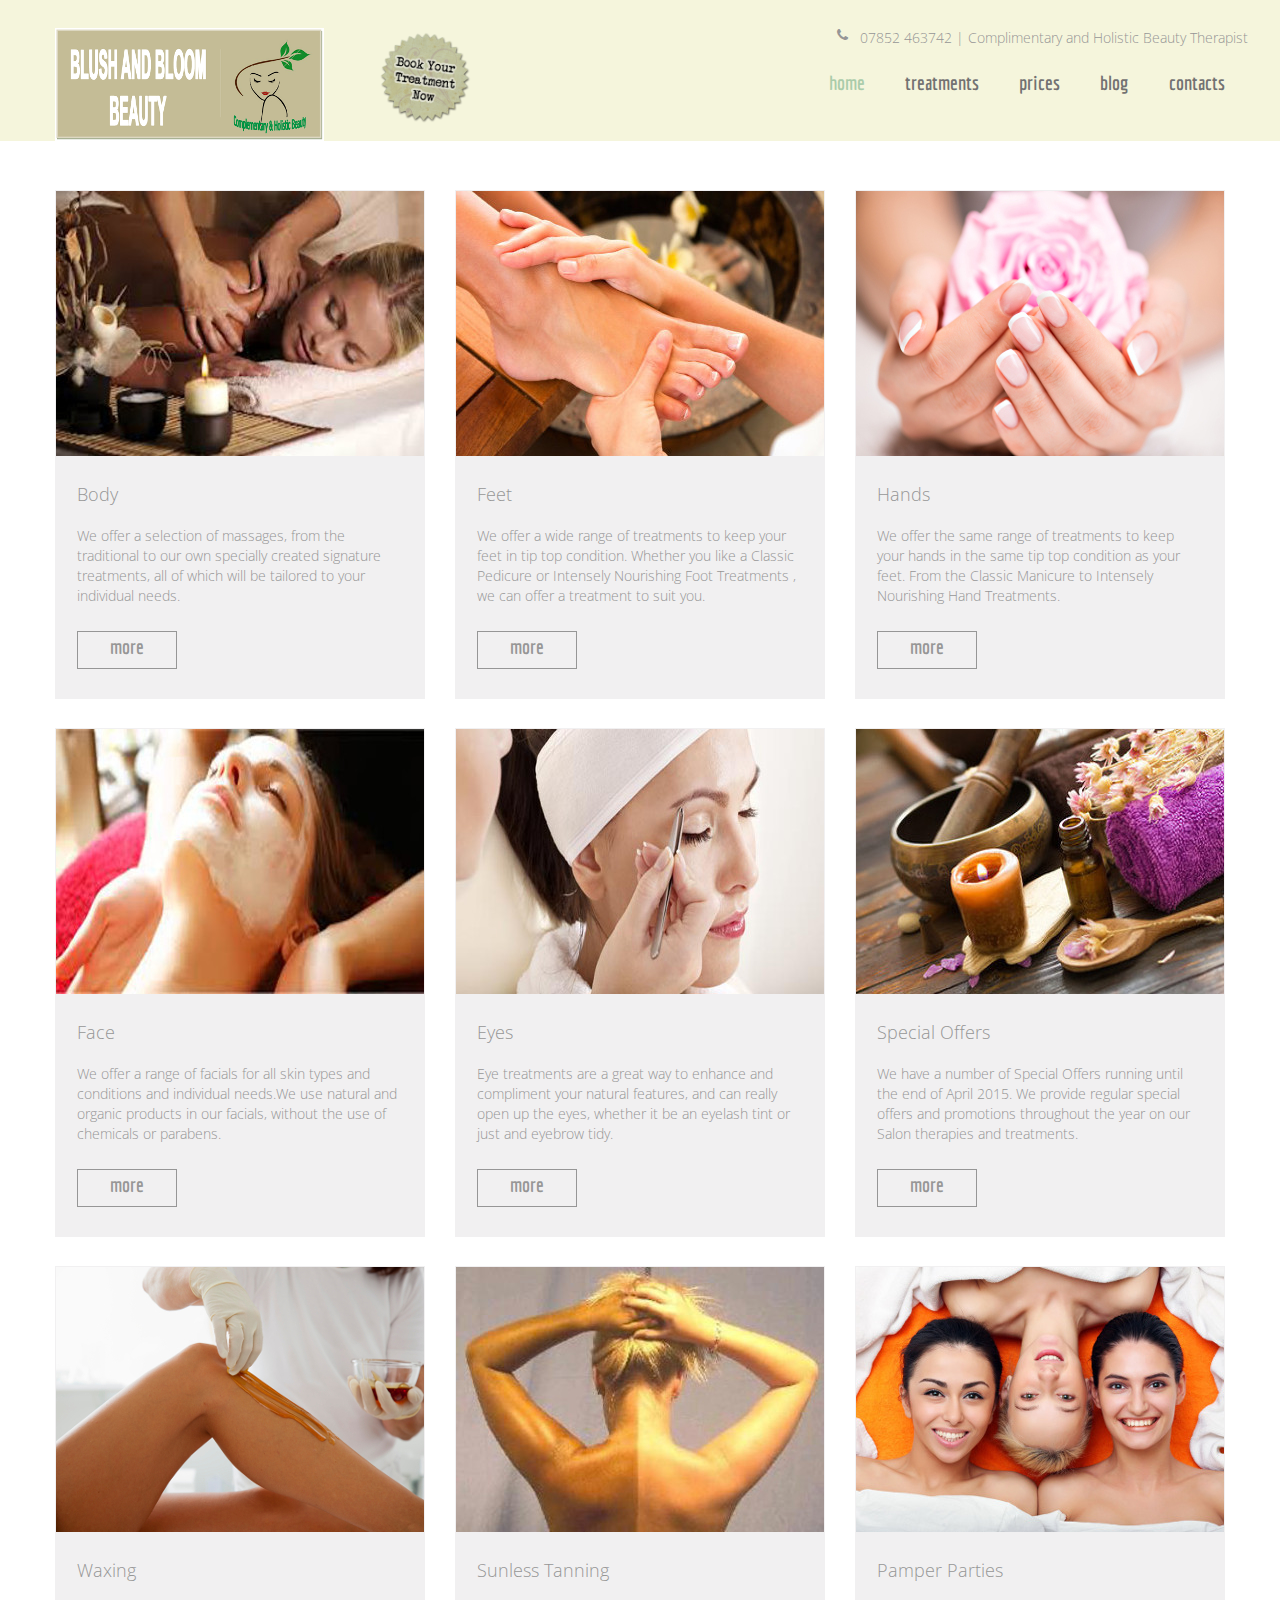
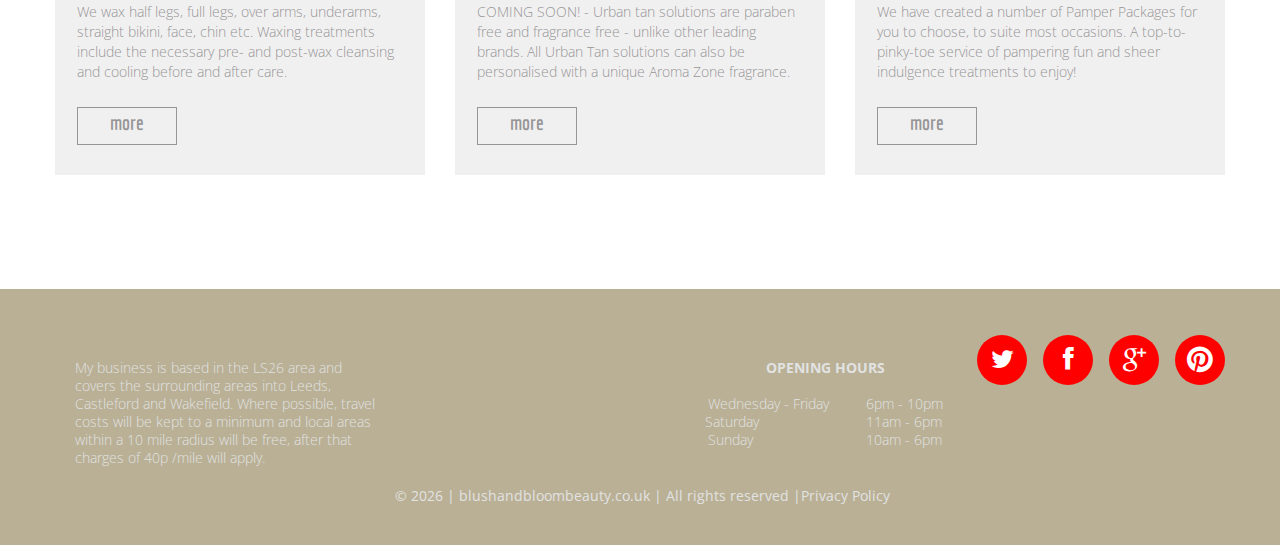
==== index-1.html @ bf799a64 "initial commit" ====
﻿<!DOCTYPE html>
<html lang="en">
<head>
<title>Treatments</title>
<meta charset="utf-8">
<meta name = "format-detection" content = "telephone=no" />
<link rel="icon" href="images/favicon.ico">
<link rel="shortcut icon" href="images/favicon.ico" />
<link rel="stylesheet" href="css/stuck.css">
<link rel="stylesheet" href="css/style.css">
<link rel="stylesheet" href="css/touchTouch.css">
<script src="js/jquery.js"></script>
<script src="js/jquery-migrate-1.1.1.js"></script>
<script src="js/script.js"></script> 
<script src="js/superfish.js"></script>
<script src="js/jquery.equalheights.js"></script>
<script src="js/jquery.mobilemenu.js"></script>
<script src="js/jquery.easing.1.3.js"></script>
<script src="js/tmStickUp.js"></script>
<script src="js/jquery.ui.totop.js"></script>
<script src="js/touchTouch.jquery.js"></script>

<script>
 $(document).ready(function(){

  $().UItoTop({ easingType: 'easeOutQuart' });
  $('#stuck_container').tmStickUp({});
  $('.gallery .gall_item').touchTouch();

  }); 
</script>
<!--[if lt IE 9]>
 <div style=' clear: both; text-align:center; position: relative;'>
   <a href="http://windows.microsoft.com/en-US/internet-explorer/products/ie/home?ocid=ie6_countdown_bannercode">
     <img src="http://storage.ie6countdown.com/assets/100/images/banners/warning_bar_0000_us.jpg" border="0" height="42" width="820" alt="You are using an outdated browser. For a faster, safer browsing experience, upgrade for free today." />
   </a>
</div>
<script src="js/html5shiv.js"></script>
<link rel="stylesheet" media="screen" href="css/ie.css">


<![endif]-->
</head>

<body>
<!--==============================
              header
=================================-->
<header>
 <!--==============================
            Stuck menu=================================-->
      <section id="stuck_container">
        <div class="container">
          <div class="row">
            <div class="grid_12">
              <h1> <a href="index.html"> <img src="images/logo.png" alt="Logo alt">
                </a>&nbsp;&nbsp;&nbsp;&nbsp;&nbsp;&nbsp;&nbsp;&nbsp;&nbsp;&nbsp;&nbsp;&nbsp;&nbsp;&nbsp;&nbsp;&nbsp;
                <a href="index-4.html"> <img alt="" src="images/booktreatment1.png"

                    height="100" width="100"></a></h1>
              <div class="navigation">
                <nav>
                  <ul class="sf-menu">
                    <li class="current"><a href="index.html">home</a></li>
                    <li><a href="index-1.html">treatments</a></li>
                    <li><a href="index-2.html">prices</a></li>
                    <li><a href="index-3.html">blog</a></li>
                    <li><a href="index-4.html">contacts</a></li>
                  </ul>
                </nav>
                <div class="clear"></div>
              </div>
              <span class="right"><i class="fa fa-phone"></i>&nbsp;&nbsp; 07852
                463742 | Complimentary and Holistic Beauty Therapist</span></div>
          </div>
        </div>
      </section>
    </header>   

<!--=====================
          Content
======================-->
<section class="content gallery pad1"><div class="ic"></div>
  <div class="container">
    <div class="row">
      <div class="grid_4">
        <div class="gall_block">
          <div class="maxheight">
            <img src="images/page2_img1.jpg" alt="">
            <div class="gall_bot">
            <div class="text1"><a href="index-2.html#Body_Treatments">Body</a></div>
           We offer a selection of massages, from the traditional to our own specially created signature treatments, all of which will be tailored to your individual needs. 
            <br>
            	<a class="btn" href="index-2.html#Body_Treatments">more</a></div>
          </div>
        </div>
      </div>
      <div class="grid_4">
        <div class="gall_block">
          <div class="maxheight">
           <img src="images/page2_img2.jpg" alt="">
            <div class="gall_bot">
            <div class="text1"><a href="index-2.html#Feet_and_Hand_Treatments">Feet</a></div>
            We offer a wide range of treatments to keep your feet in tip top condition. Whether you like a Classic Pedicure or Intensely Nourishing Foot Treatments , we can offer a treatment to suit you.
            <br>
            <a class="btn" href="index-2.html#Feet_and_Hand_Treatments">more</a></div>
          </div>
        </div>
      </div>
      <div class="grid_4">
        <div class="gall_block">
          <div class="maxheight">
            <img src="images/page2_img3.jpg" alt="">
            <div class="gall_bot">
            <div class="text1"><a href="index-2.html#Feet_and_Hand_Treatments">Hands</a></div>
            We offer the same range of treatments to keep your hands in the same tip top condition as your feet. From the Classic Manicure to Intensely Nourishing Hand Treatments.
            <br>
           <a class="btn" href="index-2.html#Feet_and_Hand_Treatments">more</a></div>
          </div>
        </div>
      </div>
      <div class="clear sep__1"></div>
      <div class="grid_4">
        <div class="gall_block">
          <div class="maxheight">
            <img src="images/page2_img4.jpg" alt="">
            <div class="gall_bot">
            <div class="text1"><a href="index-2.html#Face_Treatments">Face</a></div>
            We offer a range of facials for all skin types and conditions and individual needs.We use natural and organic products in our facials, without the use of chemicals or parabens.

            <br>
           <a class="btn" href="index-2.html#Face_Treatments">more</a></div>
          </div>
        </div>
      </div>
      <div class="grid_4">
        <div class="gall_block">
          <div class="maxheight">
            <img src="images/page2_img5.jpg" alt="">
            <div class="gall_bot">
            <div class="text1"><a href="index-2.html#Eye_Treatments">Eyes</a></div>
           Eye treatments are a great way to enhance and compliment your natural features, and can really open up the eyes, whether it be an eyelash tint or just and eyebrow tidy. 
            <br>
            <a class="btn" href="index-2.html#Eye_Treatments">more</a></div>
          </div>
        </div>
      </div>
      <div class="grid_4">
        <div class="gall_block">
          <div class="maxheight">
            <img src="images/page2_img6.jpg" alt="">
            <div class="gall_bot">
            <div class="text1"><a href="#">Special Offers</a></div>
            We have a number of Special Offers running until the end of April 2015. We provide regular special offers and promotions throughout the year on our Salon therapies and treatments. 
            <br>
            <a href="#" class="btn">more</a></div>
          </div>
        </div>
      </div>
      <div class="clear sep__1"></div>
      <div class="grid_4">
        <div class="gall_block">
          <div class="maxheight">
            <img src="images/page2_img7.jpg" alt="">
            <div class="gall_bot">
            <div class="text1"><a href="index-2.html#Waxing">Waxing</a></div>
            We wax half legs, full legs, over arms, underarms, straight bikini, face, chin etc. Waxing treatments include the necessary pre- and post-wax cleansing and cooling before and after care.
            <br>
            <a class="btn" href="index-2.html#Waxing">more</a></div>
          </div>
        </div>
      </div>
      <div class="grid_4">
        <div class="gall_block">
          <div class="maxheight">
            <img src="images/page2_img8.jpg" alt="">
            <div class="gall_bot">
            <div class="text1"><a href="index-2.html#Urban_Tan">Sunless Tanning</a></div>
            COMING SOON! - Urban tan solutions are paraben free and fragrance free - unlike other leading brands. All Urban Tan solutions can also be personalised with a unique Aroma Zone fragrance. 
            <br>
            <a class="btn" href="index-2.html#Urban_Tan">more</a></div>
          </div>
        </div>
      </div>
      <div class="grid_4">
        <div class="gall_block">
          <div class="maxheight">
            <img src="images/page2_img9.jpg" alt="">
            <div class="gall_bot">
            <div class="text1"><a href="#">Pamper Parties </a></div>
           We have created a number of Pamper Packages for you to choose, to suite most occasions. A top-to-pinky-toe service of pampering fun and sheer indulgence treatments to enjoy!  
            <br>
            <a href="#" class="btn">more</a></div>
          </div>
        </div>
      </div>
    </div>
  </div>
</section>
<!--==============================
              footer=================================-->
    <footer id="footer">
      <div class="container">
        <div class="row">
          <div class="grid_12">
            <div class="socials"> <a href="#" class="fa fa-twitter"></a> <a href="https://www.facebook.com/BlushandBloomBeauty.co.uk?fref=nf"

                class="fa fa-facebook"></a> <a href="#" class="fa fa-google-plus"></a>
              <a href="#" class="fa fa-pinterest"></a> </div>
           <div style="width:; float:left; height:110px; background:; margin:20px"> <table style="float: left; width: 300px;" border="1" align="left" class="auto-style1" cellpadding="0" cellspacing="0"><tbody><tr><td>
<p>My business is based in the LS26 area and covers the surrounding
              areas into Leeds, Castleford and Wakefield. Where possible, travel costs will be
              kept to a minimum and local areas within a 10 mile radius will be
              free, after that charges of 40p /mile will apply.</p></td></tr></tbody>
            </table></div>
            <div style="width: ; float:right; height:; background:; margin:20px">
            <table style="width: 100%; float: left;" border="1" align="left" cellpadding="0" cellspacing="0">
	<caption><strong>OPENING HOURS</strong></caption>
	<tr>
		<th>&nbsp;</th>
		<th></th>
		<th></th>
		<th></th>
	</tr>
	<tr>
		<th>Wednesday - Friday</th>
		<td>&nbsp;&nbsp;&nbsp;&nbsp;&nbsp;</td>

		<td>6pm - 10pm</td>
	</tr>
	<tr>
		<th>Saturday&nbsp;&nbsp;&nbsp;&nbsp;&nbsp;&nbsp;&nbsp;&nbsp;&nbsp;&nbsp;&nbsp;&nbsp;&nbsp;&nbsp;&nbsp;&nbsp;&nbsp;&nbsp;</th>
		<td>&nbsp;&nbsp;&nbsp;&nbsp;&nbsp;</td>
	
		<td>11am - 6pm</td>
	</tr>
	<tr>
		<th>Sunday&nbsp;&nbsp;&nbsp;&nbsp;&nbsp;&nbsp;&nbsp;&nbsp;&nbsp;&nbsp;&nbsp;&nbsp;&nbsp;&nbsp;&nbsp;&nbsp;&nbsp;&nbsp;&nbsp;</th>
		<td>&nbsp;&nbsp;&nbsp;&nbsp;&nbsp;</td>

		<td>10am - 6pm</td>
	</tr>
</table>
&nbsp;&nbsp;&nbsp;&nbsp;&nbsp;&nbsp;&nbsp;&nbsp;&nbsp;&nbsp;
           </div><p><br>&nbsp;&nbsp;&nbsp;&nbsp;&nbsp;&nbsp;&nbsp;&nbsp;&nbsp;&nbsp;&nbsp;&nbsp;&nbsp;&nbsp;&nbsp;&nbsp;&nbsp;&nbsp;&nbsp;&nbsp;&nbsp;&nbsp;&nbsp;&nbsp;&nbsp;&nbsp;&nbsp;&nbsp;
            <div class="copyright"><span class="brand"></span> © <span id="copyright-year"></span>
              | blushandbloombeauty.co.uk | All rights reserved |<a href="#">Privacy
                Policy</a> </div></p>
          </div>
        </div>
      </div>
    </footer>
  </body>
</html>
---- css/stuck.css ----
#stuck_container {
		-webkit-transition: all 0.4s ease;
		-moz-transition: all 0.4s ease;
		-ms-transition: all 0.4s ease;
		-o-transition: all 0.4s ease;
		transition: all 0.4s ease;
		z-index: 999;
		background-color: #f5f5dc;
}

.isStuck {
		-webkit-transition: all 0.2s ease;
		-moz-transition: all 0.2s ease;
		-ms-transition: all 0.2s ease;
		-o-transition: all 0.2s ease;
		transition: all 0.2s ease;
}


.isStuck .menuBox {
	margin: 0;

	-webkit-transition: all 0.4s ease;
	-moz-transition: all 0.4s ease;
	-ms-transition: all 0.4s ease;
	-o-transition: all 0.4s ease;
	transition: all 0.4s ease;
}

@media only screen and (max-width: 979px) {

	#stuck_container {
		position: relative !important;
		box-shadow: none;
		
	}
	.pseudoStickyBlock {
		height: 0 !important;
	}

	.isStuck {
	}
}

@media only screen and (max-width: 767px) {

	.isStuck {    

}
}
---- css/style.css ----
@import "grid.css";
@import "font-awesome.css";
@import "superfish.css";

@import url(//fonts.googleapis.com/css?family=Economica:400);
@import url(//fonts.googleapis.com/css?family=Economica:700);
@import url(//fonts.googleapis.com/css?family=Open+Sans:400);
@import url(//fonts.googleapis.com/css?family=Open+Sans:300);
@import url(//fonts.googleapis.com/css?family=Open+Sans:600);
@import url(//fonts.googleapis.com/css?family=Open+Sans:700);


@import url(//fonts.googleapis.com/css?family=Dosis);

html {
    width: 100%;
}
a[href^="tel:"] {
 color: inherit;
 text-decoration: none;
}

* {
    -webkit-text-size-adjust: none;
}

body {
    position: relative;
    background-color: #B9B095;
    color: #969696;
    font: 300 14px/20px 'Open Sans', sans-serif;
}

.ic {
	border:0;
	float:right;
	background:#fff;
	color:#f00;
	width:50%;
	line-height:10px;
	font-size:10px;
	margin:-220% 0 0 0;
	overflow:hidden;
	padding:0
}

strong {
    font-weight: 700;
}

address {
    font-style: normal;
}

p {
    margin-bottom: 20px;
}

input, textarea {
    border-radius: 0 !important;
    outline: none !important;
    -webkit-appearance: none;

}


img {
    max-width: 100%;
}


/***************/
span.right {
position: absolute;
right: 32px;
}
/****Heads****/



h1, h2, h3, h4, h5, h6 {
    font-weight: bold;
    color: #535151;
    font-family: 'Economica', sans-serif;
}

h2 {
    font-size: 36px;
    line-height: 48px;
    padding-top: 38px;
    margin-bottom: 14px;
}

.page1 h2 {
    padding-top: 31px;
    margin-bottom: 39px;
}

/****Lists****/


ul {
    padding: 0;
    margin: 0;
    list-style: none;
}

.list {
    margin-top: -3px;
}

.list+h2 {
    padding-top: 109px;
}

.list li {
    font-size: 16px;
    color: #535151;
    padding-left: 22px;
    background: url(../images/marker.png) 0 9px no-repeat;
}

.list li+li {
    margin-top: 4px;
}

.shed  {
    margin-top: -19px;
}

.shed li {
    color: #fff;
    padding: 15px 10px 21px 68px;
    font: bold 24px/32px 'Economica', sans-serif;
    background-color: #585858;
}

.shed li span {
    font-size: 24px;
    position: relative;
    top: 3px;
}

.shed li+li {
    margin-top: 4px;
}

.shed li+li+li {
    margin-top: 3px;
}

/****Links****/


a {
    text-decoration: none;
    color: inherit;
    outline: none;
    transition: 0.5s ease;
    -o-transition: 0.5s ease;
    -webkit-transition: 0.5s ease;
}

a:hover {
    color: #aaccaa;
}

.btn {
    display: inline-block;
    border: 1px solid #969696;
    color: #969696;
    margin-top: 24px;
    padding: 5px 32px 11px;
    font: bold 20px/20px 'Economica', sans-serif;
}

.btn:hover {
    color: #fff;
    border-color: #aaccaa;
    background-color: #aaccaa;
}

.link1 {
    margin-top: 29px;
    display: block;
    float: right;
    color: #fff;
    background-color: #585858;
    font-size: 24px;
    line-height: 36px;
    width: 36px;
    height: 36px;
    text-align: center;
    font-weight: bold;
    margin-bottom: 55px;
}

.link1:hover {
    background-color: #aaccaa;
    color: #fff;
}

/****classes****/

.mb0 {
    margin-bottom: 0px !important;
}
.m0 {
    margin: 0 !important;
}
.pad0 {
    padding: 0 !important;
}

.pad1 {
}


.img_inner {
    max-width: 100%;
    -moz-box-sizing: border-box;
    -webkit-box-sizing: border-box;
    -o-box-sizing: border-box;
    box-sizing: border-box;
    margin-bottom: 15px;
    margin-top: 3px;
}

.inn__1 {
    border: 1px solid #f2f1f2;
}

.page1 .img_inner {
    margin-top: 7px;
}

.fleft {
    float: left;
    width: auto !important;
    margin-right: 30px;
    margin-bottom: 0px;
}


.oh {
    overflow: hidden;
}
.fright {
    float: right !important;
}
.upp {
    text-transform: uppercase;
}

.alright {
    text-align: right;
}
.ta__center {
    text-align: center;
}

.ta__left {
    text-align: left;
}

.ta__right {
    text-align: right;
}

.wrapper, .extra_wrapper {
    overflow: hidden;
}
.clear {
    float: none !important;
    clear: both;
}

.oh {
    overflow: hidden;
}

.nowrap {
    white-space: nowrap;
}

.rel {
    position: relative;
}

/*header*/

header {
    display: block;
    position: relative;
    z-index: 800;
    padding-top: 28px;
    background-color: #f5f5dc;
}

header h1 {
    position: relative;
    text-align: center;
    z-index: 990;
    float: left;
}


header h1 a {
    display: inline-block;
    overflow: hidden;
    font-size: 0;
    line-height: 0;    
    text-indent: -999px;
    transition: 0s ease;
    -o-transition: 0s ease;
    -webkit-transition: 0s ease;
}

header h1 a img {
    display: block;
}


/****Content****/

.content {
    padding-bottom: 114px;
    background-color: #fff;
}

.page1 .content {
    padding-bottom: 49px;
}

.pad1 {
    padding-top: 49px;
}

.ctn__1 {
    padding-bottom: 44px;
}

/****Blocks****/

.banner {
    padding-top: 49px;
}

.bn__1 {
    background-color: #B9B095 !important;
}

.bn__2 {
    background-color:#CFC89E !important;
}

.bann_capt {
    background-color:  #94B694
;
    color: #fff;
    padding-bottom: 22px;
    text-align: center;
    font: bold 36px/48px 'Economica', sans-serif;
}

.bann_title {
    padding: 6px 0 18px;
    width: 194px;
    margin: 0 auto 2px;
    background: url(../images/bann_sep.png) 0 bottom repeat-x;
}

.bann_capt  a {
    font-size: 20px;
}

.bann_capt  a:hover {
    color: #fff;
    text-decoration: underline;
}

.block1 .count {
    width: 119px;
    margin: 0 auto;
    height: 119px;
    text-align: center;
    font: 40px/116px 'Dosis', sans-serif;
    border-radius: 500px;
    border: 1px solid #939393;
    margin-bottom: 25px;
}

.block1 {
    text-align: center;
    padding: 49px 0;
}

.box {
    padding-bottom: 49px;
    background-color: #f5f5dc;
}

.box .btn {
    margin-top: 30px;
}

.box h2 {
    padding-top: 38px;
    margin-bottom: 16px;
}

.box strong.color1 {
    font-weight: 600;
}

.bq1 {
    background: url(../images/quotes.png) right 0 no-repeat;
    margin-top: -37px;
    padding-top: 12px;
    overflow: hidden;
}

.bq1 a {
    margin-top: 3px;
    float: right;
    display: block;
    font: bold 20px/48px 'Economica', sans-serif;
}

.bq1 a .fa {
    margin-right: 6px;
    position: relative;
    top: 1px;
    font-size: 18px;
    line-height: 48px;
}

.bq1 .fleft {
    margin-top: 5px;
    margin-right: 19px;
}

.bq_title {
    font-size: 16px;
    font-weight: 600;
    line-height: 20px;
    margin-bottom: 12px;
}

.block2 {
    margin-top: -22px;
    overflow: hidden;
}

.block2+.block2 {
    margin-top: 26px;
}

.block2 time {
    display: block;
    background-color: #94B694;
    text-align: center;
    width: 70px;
    float: left;
    margin-right: 30px;
    color: #fff;
    position: relative;
    top: 3px;
    padding: 15px 0 19px;
    font: bold 24px/30px 'Economica', sans-serif;
}

.form_title {
    font-size: 16px;
    position: relative;
    top: -1px;
    font-weight: normal;
}

.blog {
    margin-right: -1px;
    padding-top: 45px;
}

.blog +.blog  {
    padding-top: 40px;
}

.blog img {
    border: 1px solid #f2f1f2;
    -moz-box-sizing: border-box;
    -webkit-box-sizing: border-box;
    -o-box-sizing: border-box;
    box-sizing: border-box;
    margin-bottom: 21px;
}

.blog_title {
    margin-bottom: 17px;
    color: #535151;
    font-size: 24px;
    line-height: 30px;
    font-weight: normal;
}

.blog .btn {
    margin-top: 30px;
}

.blog table {
    border-top: 1px solid #d9d9d9;
    width: 100%;
    line-height: 40px;
    position: relative;
    top: 2px;
}

.blog table tr {
    border-bottom: 1px solid #d9d9d9;
}

.blog table .fa {
    font-size: 20px;
    color: #adacac;
    min-width: 24px;
    margin-right: 27px;
    line-height: 40px;
}

.blog table td+td .fa  {
    margin-right: 5px;
}

.blog table td:first-child {
    width: 238px;
}

.blog table td+td+td {
    text-align: right;
}

.block3 {
    overflow: hidden;
    margin-top: -2px;
}

.block3+.block3 {
    margin-top: 37px;
}

.block3+.block3 +.block3 {
    margin-top: 42px;
}

.block3 .fleft {
    margin-top: 5px;
    margin-right: 20px;
}

.block3 .text1 {
    margin-bottom: 22px;
    font-weight: normal;
    line-height: 24px;
}

.block3 .text1 time {
    display: block;
}

/****Gallery****/

.gall_item {
    display: block;
    background: #aaccaa url(../images/magnify.png) center center no-repeat;
}

.gall_item img {
    transition: 0.5s ease;
    -o-transition: 0.5s ease;
    -webkit-transition: 0.5s ease;
    width: 100%;
    box-shadow: 0 0 #fff;
}

.gall_item:hover img {
    opacity: 0.2;
}

.gall_block {
    background-color: #f1f0f1;
    padding: 1px;
}

.gall_bot {
    padding: 28px 21px 30px;
}

.gall_bot .btn {
    position: relative;
    top: 1px;
}

.gall_bot  .text1 {
    margin-bottom: 22px;
}

/****Separators****/

.sep__1 {
    height: 29px;
}




/****Text styles****/
.text1 {
    font-size: 18px;
    margin-bottom: 2px;
    line-height: 20px;
}

.tx__1 {
    margin-bottom: 22px;
}

.fw {
    font-weight: 600;
}

.color1 {
    color: #535151;
}

/*.color1 a:hover, a.color1:hover {
    color: #ccc;
}*/

.color2 {
    color: #eee;
}

.td_underline {
    text-decoration: underline;
}

/****Map****/

.map {
    overflow: hidden;
    padding-top: 3px;
    padding-bottom: 22px;
}

.map figure {
    position: relative;
    display: block;
    width: 100%;
    -moz-box-sizing: border-box;
    -webkit-box-sizing: border-box;
    -o-box-sizing: border-box;
    box-sizing: border-box;
}

.map figure iframe {
    width: 100%;
    height: 445px;
    max-width: 100%;
}

.map_block {
    padding-top: 20px;
    color: #535151;
    font-size: 16px;
    line-height: 30px;
    font-weight: normal;
}

.map_block+.map_block {
   padding-top: 24px; 
}

.map_block  .map_title {
    margin-bottom: 4px;
    font-weight: 600;
}

.address1 {
    padding-top: 3px;
    display: block;
    float: left;
}

.address1 dt {
}

.address1+.address1 {
    margin-left: 60px;
}

.address1 dd span {
    min-width: 85px;
    display: inline-block;
    text-align: left;
}

.address1 dd span.col1 {
    min-width: 0;
}

/**Footer**/

#footer {
    display: block;
    padding: 50px 0 40px;
    color: #e2e2e2;
    font-size: 14px;
    line-height: 18px;
}

.copyright {
    font-weight: normal;
    float: left;
}

.copyright .brand {
    position: relative;
    top: -2px;
    font-weight: 300;
    font-size: 18px;
}

.copyright div {
    padding-top: 6px;
}

.copyright div a:hover {
    color: #535a5f;
}

.socials {
    float: right;
    color: #fff;
    margin-top: -4px;
    overflow: hidden;
}

.socials .fa {
    background-color: #ff0000;
    font-size: 25px;
    float: left;
    line-height: 50px;
    width: 50px;
    height: 50px;
    border-radius: 500px;
    text-align: center;
}

.socials .fa:hover {
    color: #fff;
    background-color: #303030;
}

.socials .fa +.fa {
    margin-left: 16px;
}

.socials .fa.fa-pinterest {
    font-size: 30px;
}

#toTop {
    display: none;
    text-decoration: none;
    position: fixed;
    bottom: 40px;
    left: 51%;
    margin-left: 640px;
    overflow: hidden;
    width: 43px;
    height: 28px;
    border: none;
    text-indent: -999px;
    z-index: 20;
    background: url(../images/totop.png) no-repeat left 0; 
    transition: 0s ease;
    -o-transition: 0s ease;
    -webkit-transition: 0s ease;
}
#toTop:hover {
    outline: none;
    background-position: right 0;
}

/*==================================RESPONSIVE LAYOUTS===============================================*/

@media only screen and (max-width: 1199px) {
   .extra_wrapper {
        overflow: visible;
    }

    .shed li {
        padding-left: 10px;
        text-align: center;
    }

    #bookingForm > strong + .controlHolder {
        float: none;
        width: 100%;
        padding-top: 4px;
        clear: both;
    }

    .fl1 {
        width: 100%;
        margin: 0 !important;
        float: none !important;
    }

    .tmSelect.auto, .tmSelect2.auto {
        width: 200px;
    }

    .clear.height1 {
        height: 10px !important;
    } 
}
@media only screen and (max-width: 979px) {

    .fleft {
        margin-right: 10px;
    }

    .blog table td:first-child {
        width: 185px;
    }

    .tmSelect.auto, .tmSelect2.auto {
        width: 150px;
    }

    .bq1 {

        padding-top: 30px;
    }

    .address1 {
        float: none;
    }

    .address1 +.address1  {
        margin-left: 0;
        margin-top: 30px;
    }
    
     .map figure,  
     .map figure iframe,  
     #form input,
     #form textarea,  
     #form .success {
        width: 100% !important;
        float: none !important;
    }
     #form .success {
         -moz-box-sizing: border-box;
         -webkit-box-sizing: border-box;
         -o-box-sizing: border-box;
         box-sizing: border-box;
    }

     .map figure {
     height: auto !important;
    }

    .map figure {
    	margin-bottom: 15px;
    }

    .nowrap {
        white-space: normal;
    }


    .address1 dd span  {
        min-width: 0;
    }
}

@media only screen and (max-width: 767px) {
  
    .banner>img {
        width: 100%;
    }
    .tmSelect.auto, .tmSelect2.auto {
        width: 340px;
    }

    .sep__1 {
        height: 0;
    }

    .gall_block {
        margin-bottom: 35px;
    }

    .img_inner img {
    	width: 100%;
    }

    .img_inner {
        margin-top: 40px !important;
        width: 100% !important;
        float: none !important;
        margin-right: 0 !important;
        margin-bottom: 20px !important;
    }

    .box  {
        padding-left: 20px;
        padding-right: 20px;
    }

    .box div {
        margin: 0 !important;
        width: auto;
    }


    header h1 {
        padding-top: 15px;
        position: relative !important;
        margin-bottom: 20px;
        padding-left: 0;
        float: none;
        left: 0;
        text-align: center;
    }

    header h1 a {
        max-width: 90%;
        width: auto;
        display: inline-block;
        height: auto;
    }

    .map figure iframe {
        height: 300px;
    }

    .content .noresize {
        width: auto !important;
        float: left !important;
        margin-right: 20px !important;
        margin-top: 4px !important;
    }

    .img_inner {
        margin-top: 30px;
    }
    .none {
        clear: both;
    }

    .socials {
        float: none;
        padding-bottom: 20px;
    }
}


@media only screen and (max-width: 479px) {
    

    .tmSelect.auto, .tmSelect2.auto {
        width: 180px;
    } 

    .blog table {
    } 

    .blog table td:first-child  .fa {
        display: block;
    }

    .blog table td:first-child {
        width: auto;
    }
}
---- css/touchTouch.css ----
/* The gallery overlay */

#galleryOverlay{
	width:100%;
	height:100%;
	position:fixed;
	top:0;
	left:0;
	opacity:0;
	z-index:100000;
	background-color:#222;
	background-color:rgba(0,0,0,0.8);
	overflow:hidden;
	display:none;
	
	-moz-transition:opacity 1s ease;
	-webkit-transition:opacity 1s ease;
	transition:opacity 1s ease;
}

/* This class will trigger the animation */

#galleryOverlay.visible{
	opacity:1;
}

#gallerySlider{
	height:100%;
	
	left:0;
	top:0;
	
	width:100%;
	white-space: nowrap;
	position:absolute;
	
	-moz-transition:left 0.4s ease;
	-webkit-transition:left 0.4s ease;
	transition:left 0.4s ease;
}

#gallerySlider .placeholder{
	background: url("../images/preloader.gif") no-repeat center center;
	height: 100%;
	line-height: 1px;
	text-align: center;
	width:100%;
	display:inline-block;
}

/* The before element moves the
 * image halfway from the top */

#gallerySlider .placeholder:before{
	content: "";
	display: inline-block;
	height: 50%;
	width: 1px;
	margin-right:-1px;
}

#gallerySlider .placeholder img{
	display: inline-block;
	max-height: 80%;
	max-width: 80%;
	width: auto !important;
	vertical-align: middle;
}

#gallerySlider.rightSpring{
	-moz-animation: rightSpring 0.3s;
	-webkit-animation: rightSpring 0.3s;
}

#gallerySlider.leftSpring{
	-moz-animation: leftSpring 0.3s;
	-webkit-animation: leftSpring 0.3s;
}

/* Firefox Keyframe Animations */

@-moz-keyframes rightSpring{
	0%{		margin-left:0px;}
	50%{	margin-left:-30px;}
	100%{	margin-left:0px;}
}

@-moz-keyframes leftSpring{
	0%{		margin-left:0px;}
	50%{	margin-left:30px;}
	100%{	margin-left:0px;}
}

/* Safari and Chrome Keyframe Animations */

@-webkit-keyframes rightSpring{
	0%{		margin-left:0px;}
	50%{	margin-left:-30px;}
	100%{	margin-left:0px;}
}

@-webkit-keyframes leftSpring{
	0%{		margin-left:0px;}
	50%{	margin-left:30px;}
	100%{	margin-left:0px;}
}

/* Arrows */

#prevArrow,#nextArrow{
	border:none;
	text-decoration:none;
	background:url('../images/arrowws.png') no-repeat;
	opacity:0.5;
	cursor:pointer;
	position:absolute;
	width:43px;
	height:58px;
	
	top:50%;
	margin-top:-29px;
	
	-moz-transition:opacity 0.2s ease;
	-webkit-transition:opacity 0.2s ease;
	transition:opacity 0.2s ease;
}

#prevArrow:hover, #nextArrow:hover{
	opacity:1;
}

#prevArrow{
	background-position:left top;
	left:40px;
}

#nextArrow{
	background-position:right top;
	right:40px;
}
---- css/ie.css ----
/*.block1_count {
	behavior: url(js/PIE.htc);
	position: relative;
}*/

body {
	min-width: 1120px;
}

#form .invalid .error-message, 
#form .empty .empty-message {
	display: block;

}

#form .error-message, 
#form .empty-message {
	display: none;
}

.gall_item:hover img {
	filter:progid:DXImageTransform.Microsoft.Alpha(opacity=20);
}
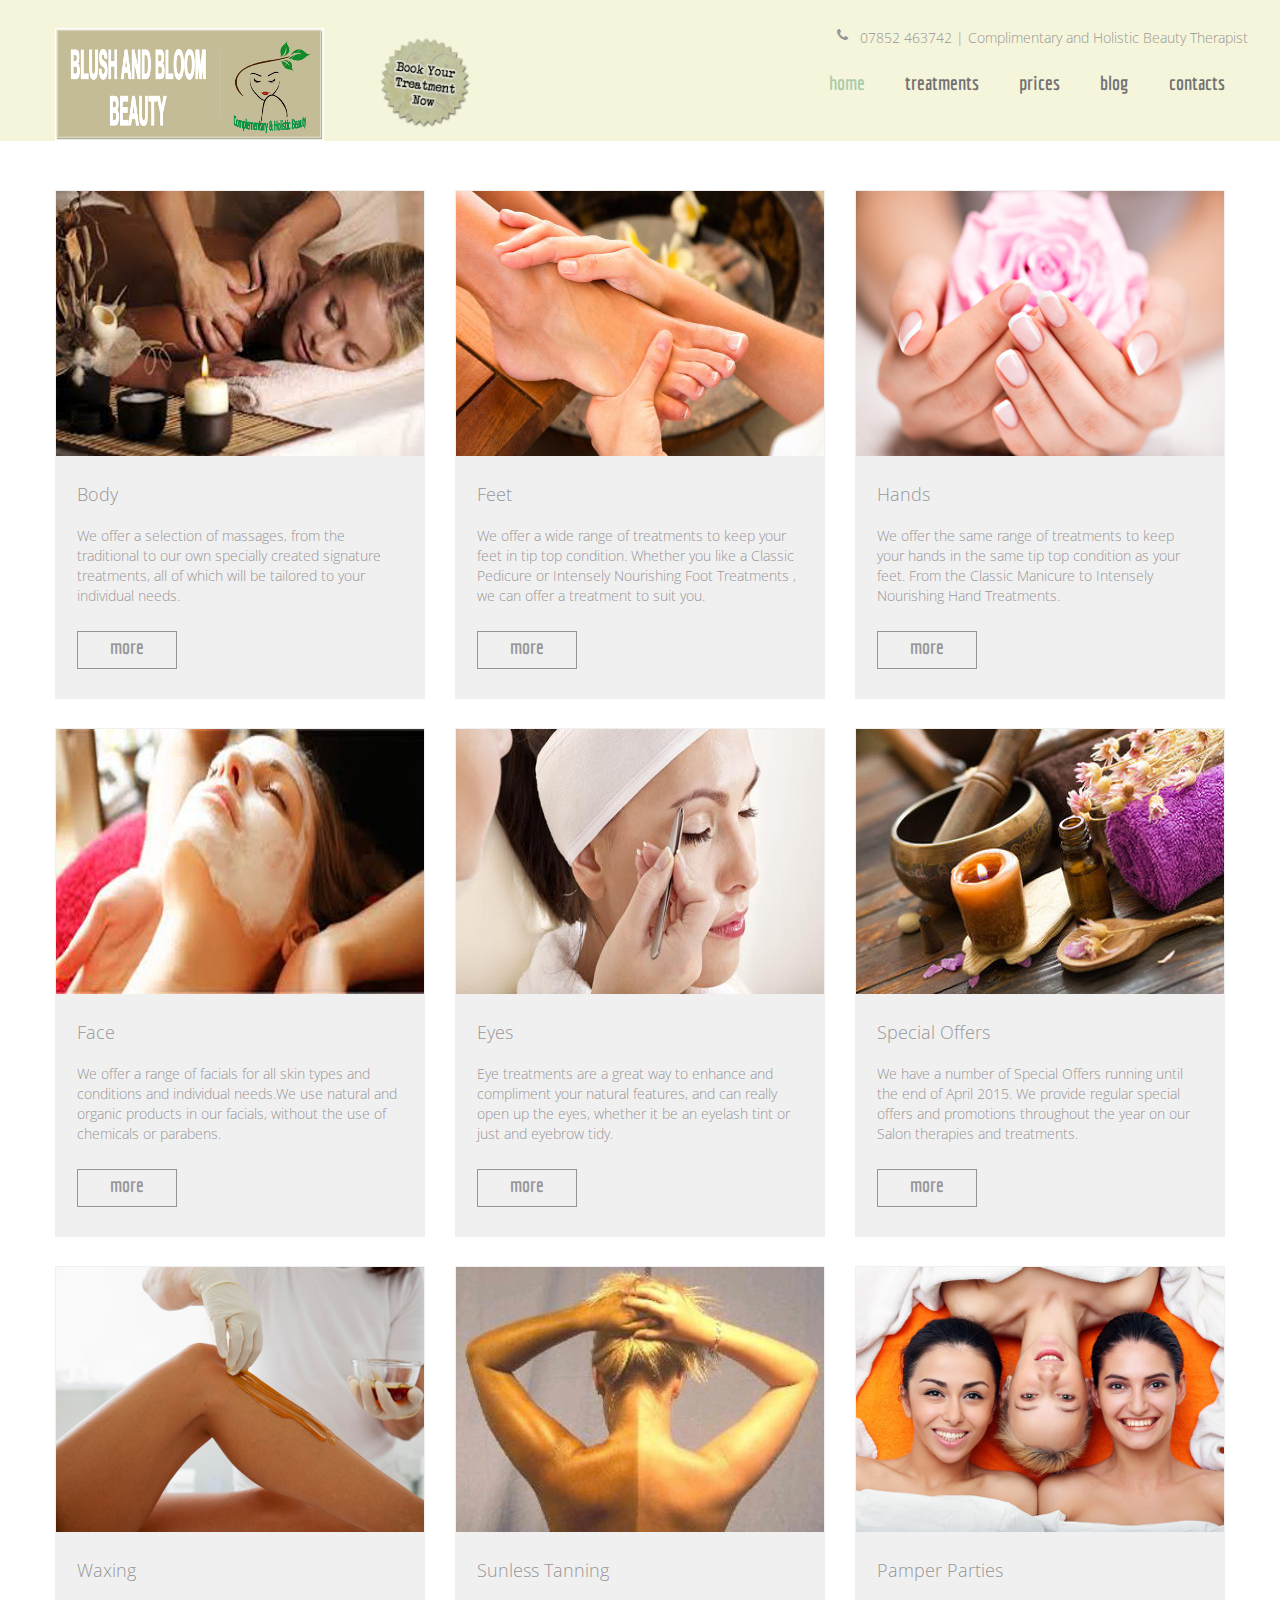
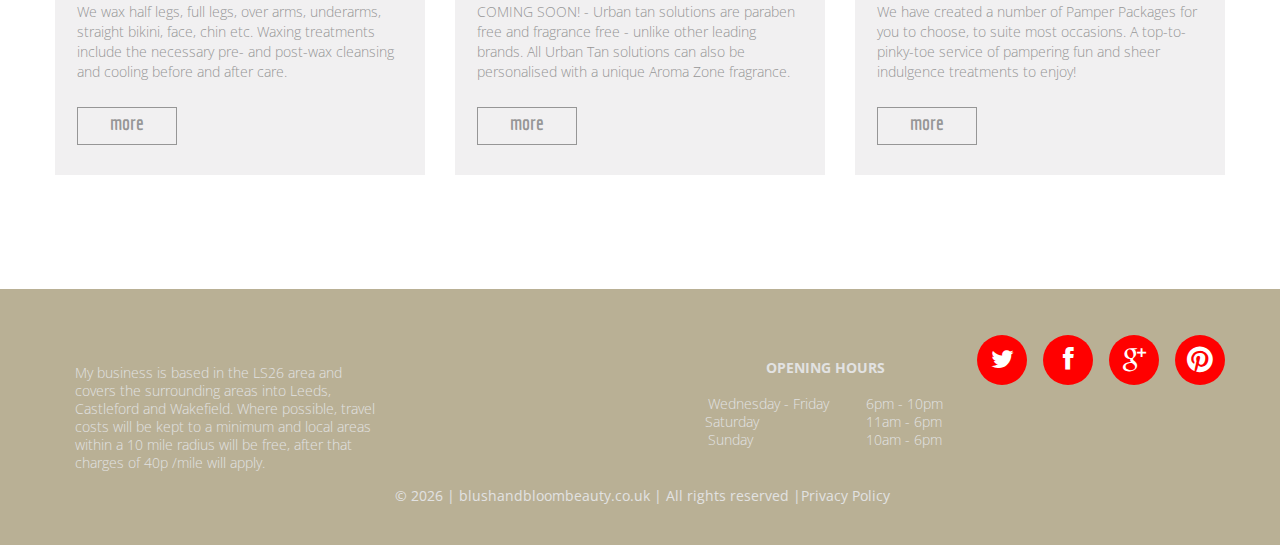
==== commit 4b162674: "INITIAL COMMIT" ====
--- a/index-1.html
+++ b/index-1.html
@@ -29,6 +29,12 @@
 
   }); 
 </script>
+<style type="text/css">
+.auto-style1 {
+	margin-top: 5px;
+	margin-bottom: 5px;
+}
+</style>
 <!--[if lt IE 9]>
  <div style=' clear: both; text-align:center; position: relative;'>
    <a href="http://windows.microsoft.com/en-US/internet-explorer/products/ie/home?ocid=ie6_countdown_bannercode">
@@ -53,11 +59,13 @@
         <div class="container">
           <div class="row">
             <div class="grid_12">
-              <h1> <a href="index.html"> <img src="images/logo.png" alt="Logo alt">
+              <h1><a href="index.html"> 
+			  <img src="images/logo.png" alt="Blush and Bloom Beauty" longdesc="Complementary and Holistic Beauty Therapist">
                 </a>&nbsp;&nbsp;&nbsp;&nbsp;&nbsp;&nbsp;&nbsp;&nbsp;&nbsp;&nbsp;&nbsp;&nbsp;&nbsp;&nbsp;&nbsp;&nbsp;
-                <a href="index-4.html"> <img alt="" src="images/booktreatment1.png"
-
-                    height="100" width="100"></a></h1>
+                <a href="index-4.html"> 
+			  <img alt="" src="images/booktreatment1.png"
+
+                    height="100" width="100" class="auto-style1"></a></h1>
               <div class="navigation">
                 <nav>
                   <ul class="sf-menu">
@@ -150,10 +158,10 @@
           <div class="maxheight">
             <img src="images/page2_img6.jpg" alt="">
             <div class="gall_bot">
-            <div class="text1"><a href="#">Special Offers</a></div>
+            <div class="text1"><a href="#SPECIAL_OFFERS">Special Offers</a></div>
             We have a number of Special Offers running until the end of April 2015. We provide regular special offers and promotions throughout the year on our Salon therapies and treatments. 
             <br>
-            <a href="#" class="btn">more</a></div>
+            <a href="index-2.html#" class="btn">more</a></div>
           </div>
         </div>
       </div>
@@ -203,7 +211,7 @@
       <div class="container">
         <div class="row">
           <div class="grid_12">
-            <div class="socials"> <a href="#" class="fa fa-twitter"></a> <a href="https://www.facebook.com/BlushandBloomBeauty.co.uk?fref=nf"
+            <div class="socials"> <a href="#" class="fa fa-twitter"></a> <a href="https://www.facebook.com/BlushandBloomBeauty.co.uk?fref=nf"target="_blank"
 
                 class="fa fa-facebook"></a> <a href="#" class="fa fa-google-plus"></a>
               <a href="#" class="fa fa-pinterest"></a> </div>
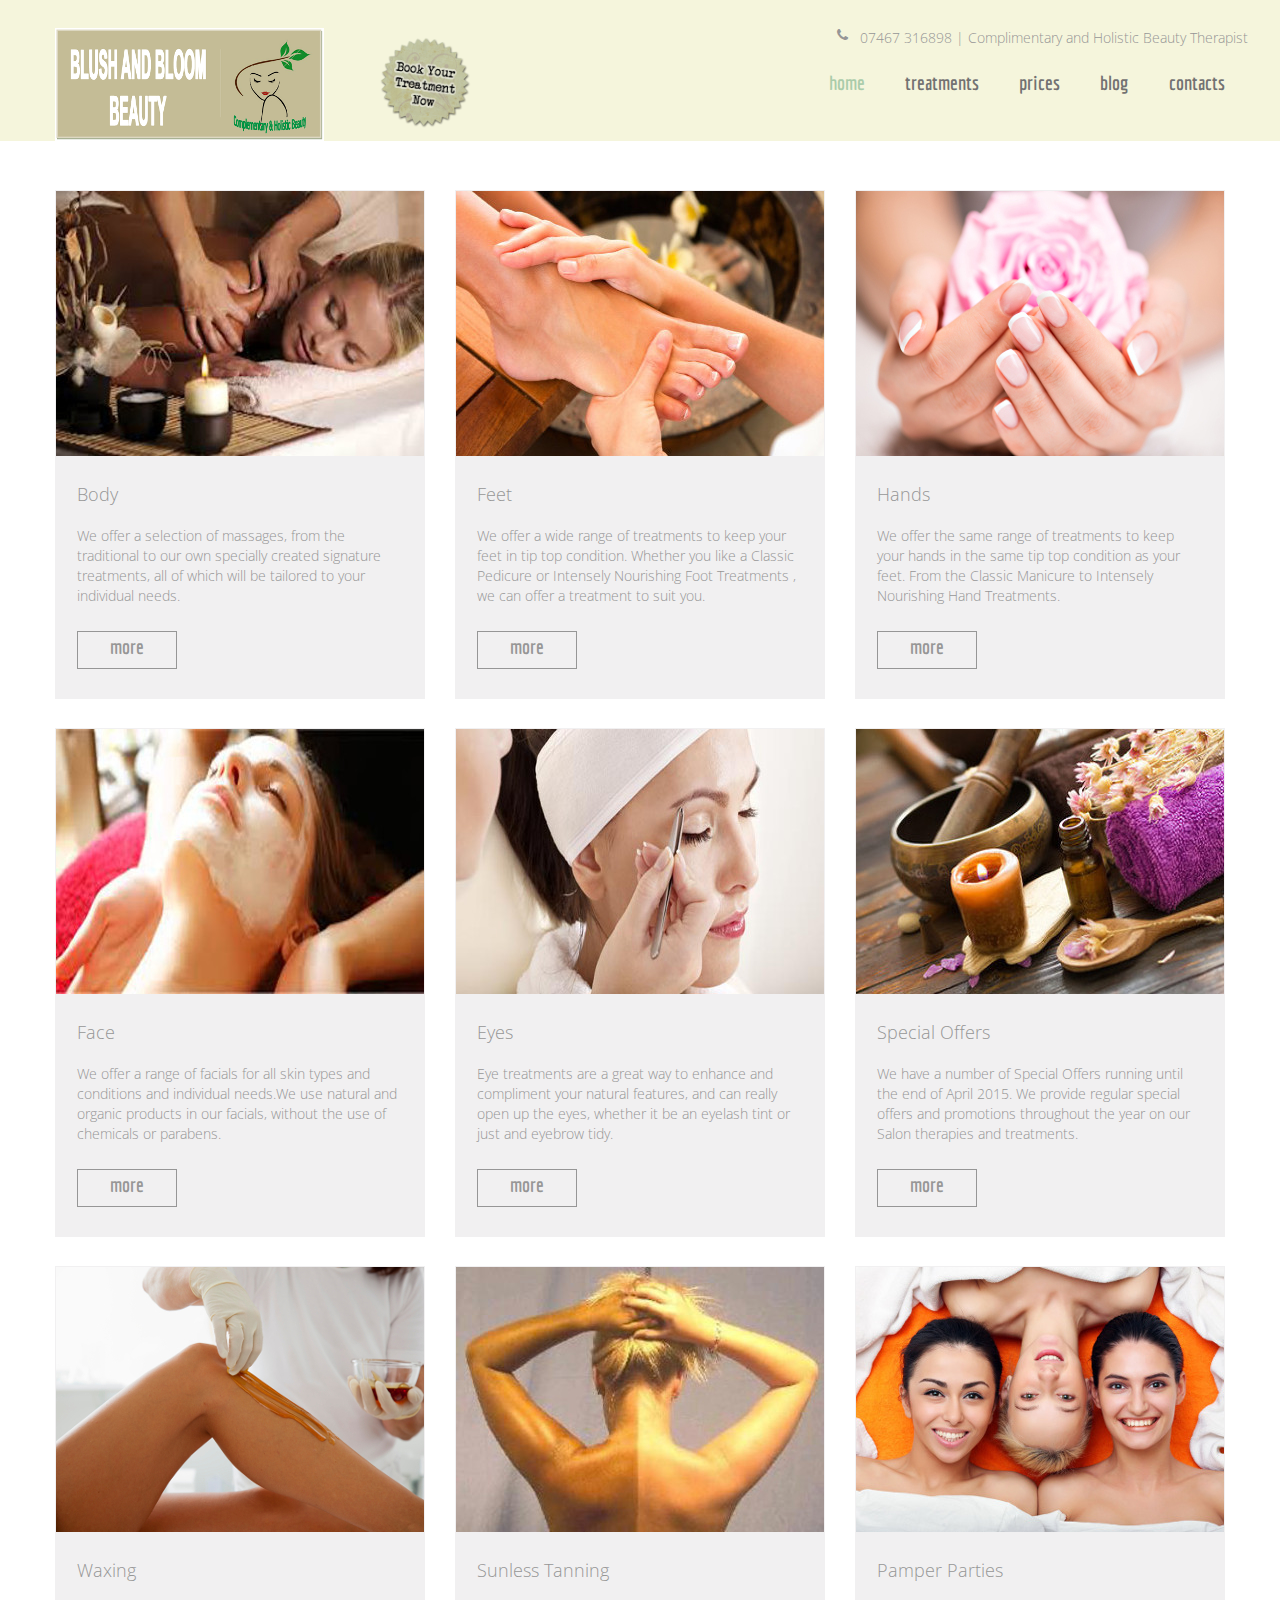
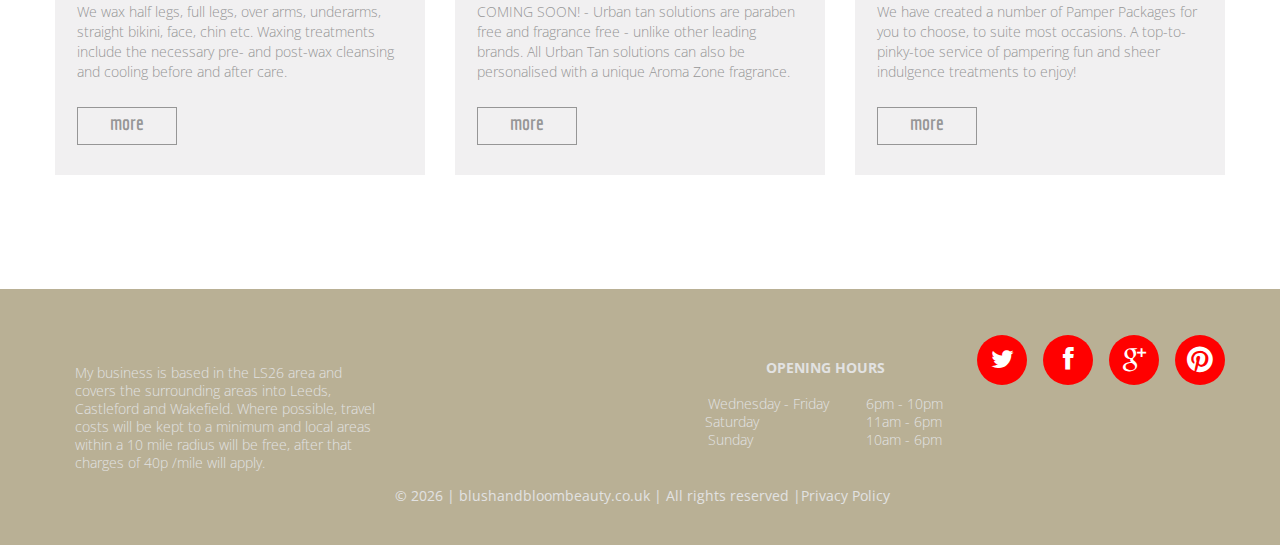
==== commit 3ceb3015: "initial commit" ====
--- a/index-1.html
+++ b/index-1.html
@@ -78,8 +78,8 @@
                 </nav>
                 <div class="clear"></div>
               </div>
-              <span class="right"><i class="fa fa-phone"></i>&nbsp;&nbsp; 07852
-                463742 | Complimentary and Holistic Beauty Therapist</span></div>
+              <span class="right"><i class="fa fa-phone"></i>&nbsp;&nbsp; 07467
+                316898 | Complimentary and Holistic Beauty Therapist</span></div>
           </div>
         </div>
       </section>
@@ -198,7 +198,7 @@
             <div class="text1"><a href="#">Pamper Parties </a></div>
            We have created a number of Pamper Packages for you to choose, to suite most occasions. A top-to-pinky-toe service of pampering fun and sheer indulgence treatments to enjoy!  
             <br>
-            <a href="#" class="btn">more</a></div>
+            <a href="index-2.html#Pamper_Parties" class="btn">more</a></div>
           </div>
         </div>
       </div>
@@ -211,7 +211,8 @@
       <div class="container">
         <div class="row">
           <div class="grid_12">
-            <div class="socials"> <a href="#" class="fa fa-twitter"></a> <a href="https://www.facebook.com/BlushandBloomBeauty.co.uk?fref=nf"target="_blank"
+            <div class="socials"> <a class="fa fa-twitter" href="https://twitter.com/beblushandbloom"target="_blank">
+</a> <a href="https://www.facebook.com/BlushandBloomBeauty.co.uk?fref=nf"target="_blank"
 
                 class="fa fa-facebook"></a> <a href="#" class="fa fa-google-plus"></a>
               <a href="#" class="fa fa-pinterest"></a> </div>
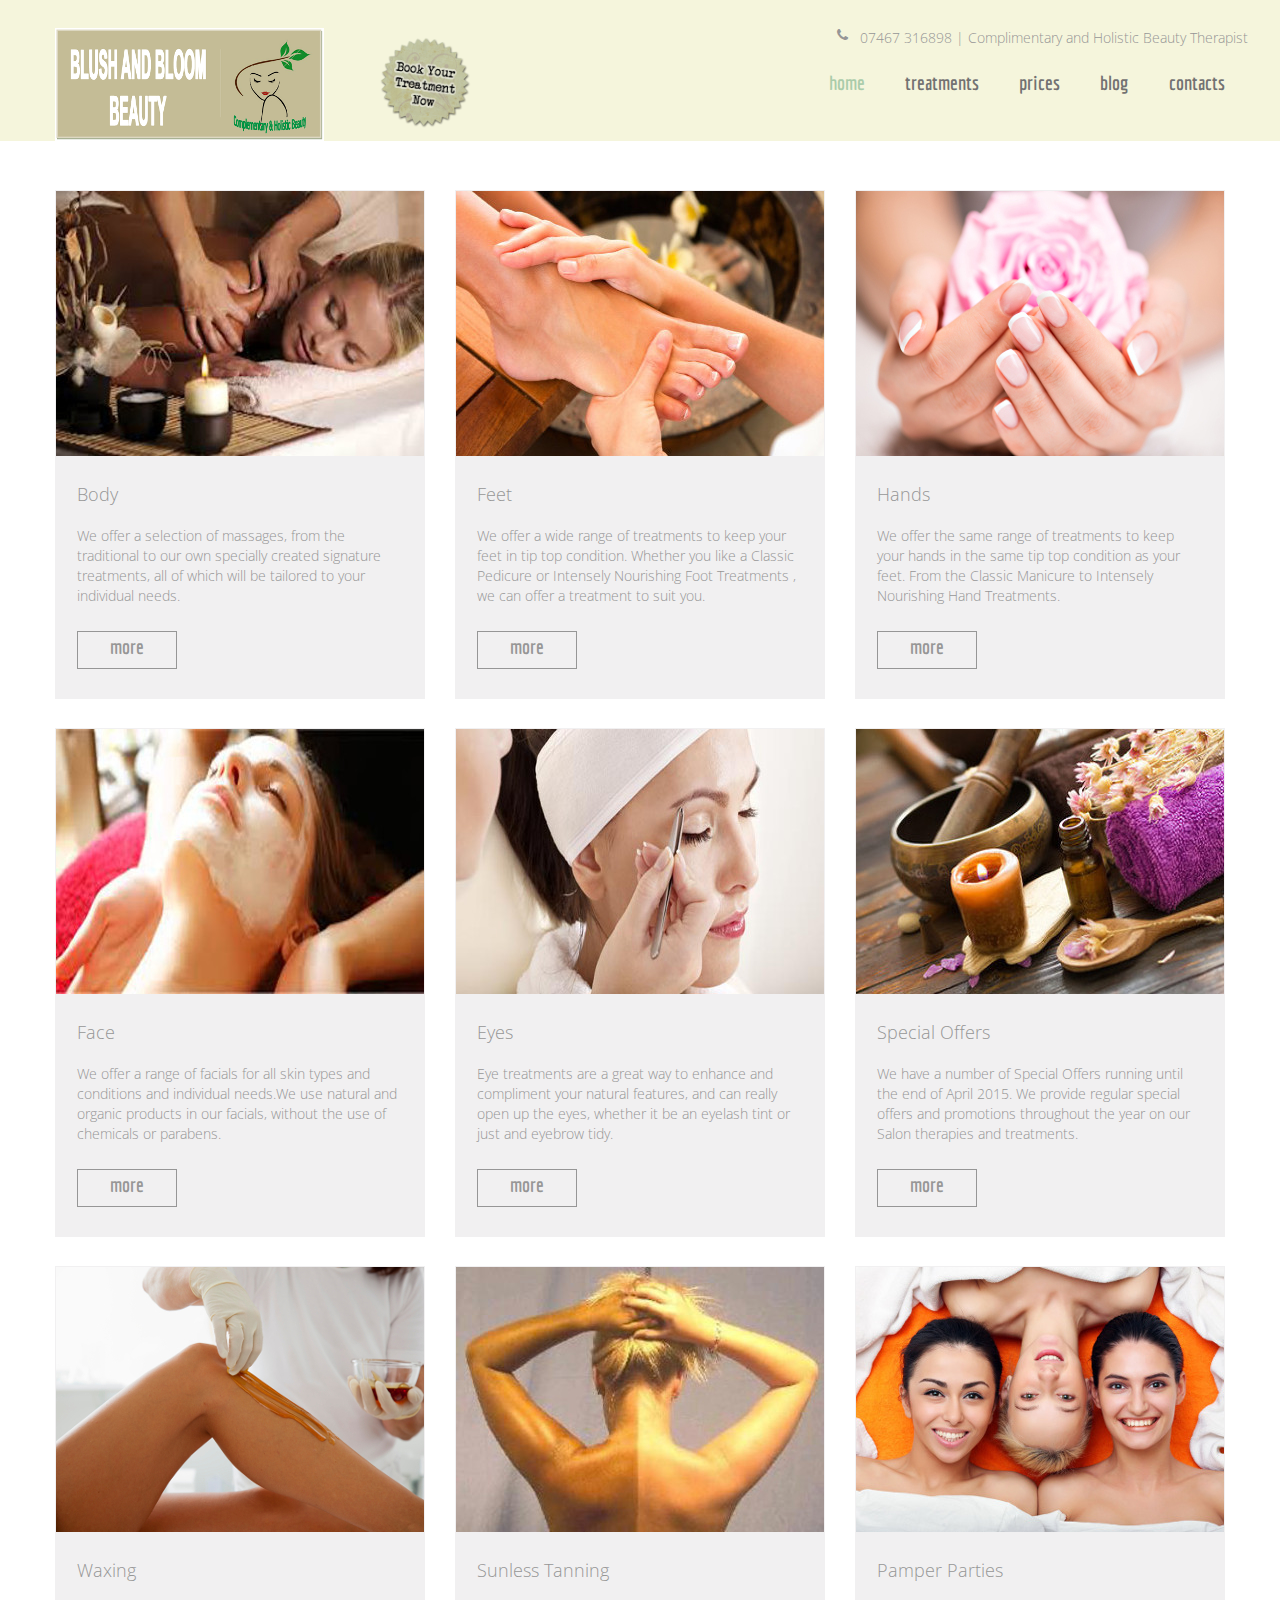
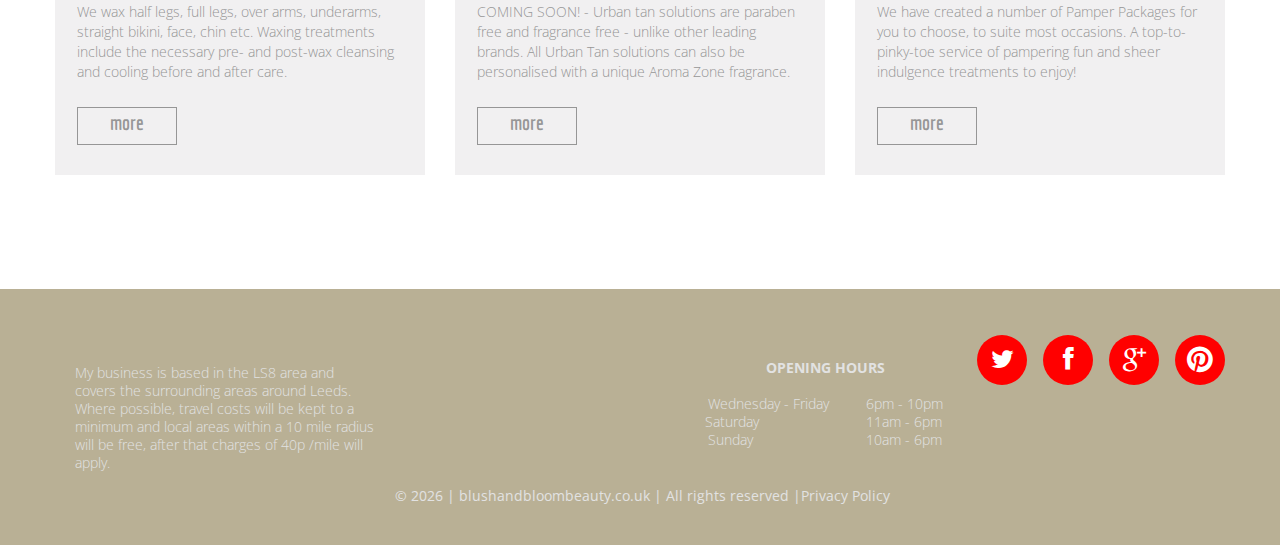
==== commit 9bad3d16: "initial commit" ====
--- a/index-1.html
+++ b/index-1.html
@@ -217,8 +217,8 @@
                 class="fa fa-facebook"></a> <a href="#" class="fa fa-google-plus"></a>
               <a href="#" class="fa fa-pinterest"></a> </div>
            <div style="width:; float:left; height:110px; background:; margin:20px"> <table style="float: left; width: 300px;" border="1" align="left" class="auto-style1" cellpadding="0" cellspacing="0"><tbody><tr><td>
-<p>My business is based in the LS26 area and covers the surrounding
-              areas into Leeds, Castleford and Wakefield. Where possible, travel costs will be
+<p>My business is based in the LS8 area and covers the surrounding
+              areas around Leeds. Where possible, travel costs will be
               kept to a minimum and local areas within a 10 mile radius will be
               free, after that charges of 40p /mile will apply.</p></td></tr></tbody>
             </table></div>
